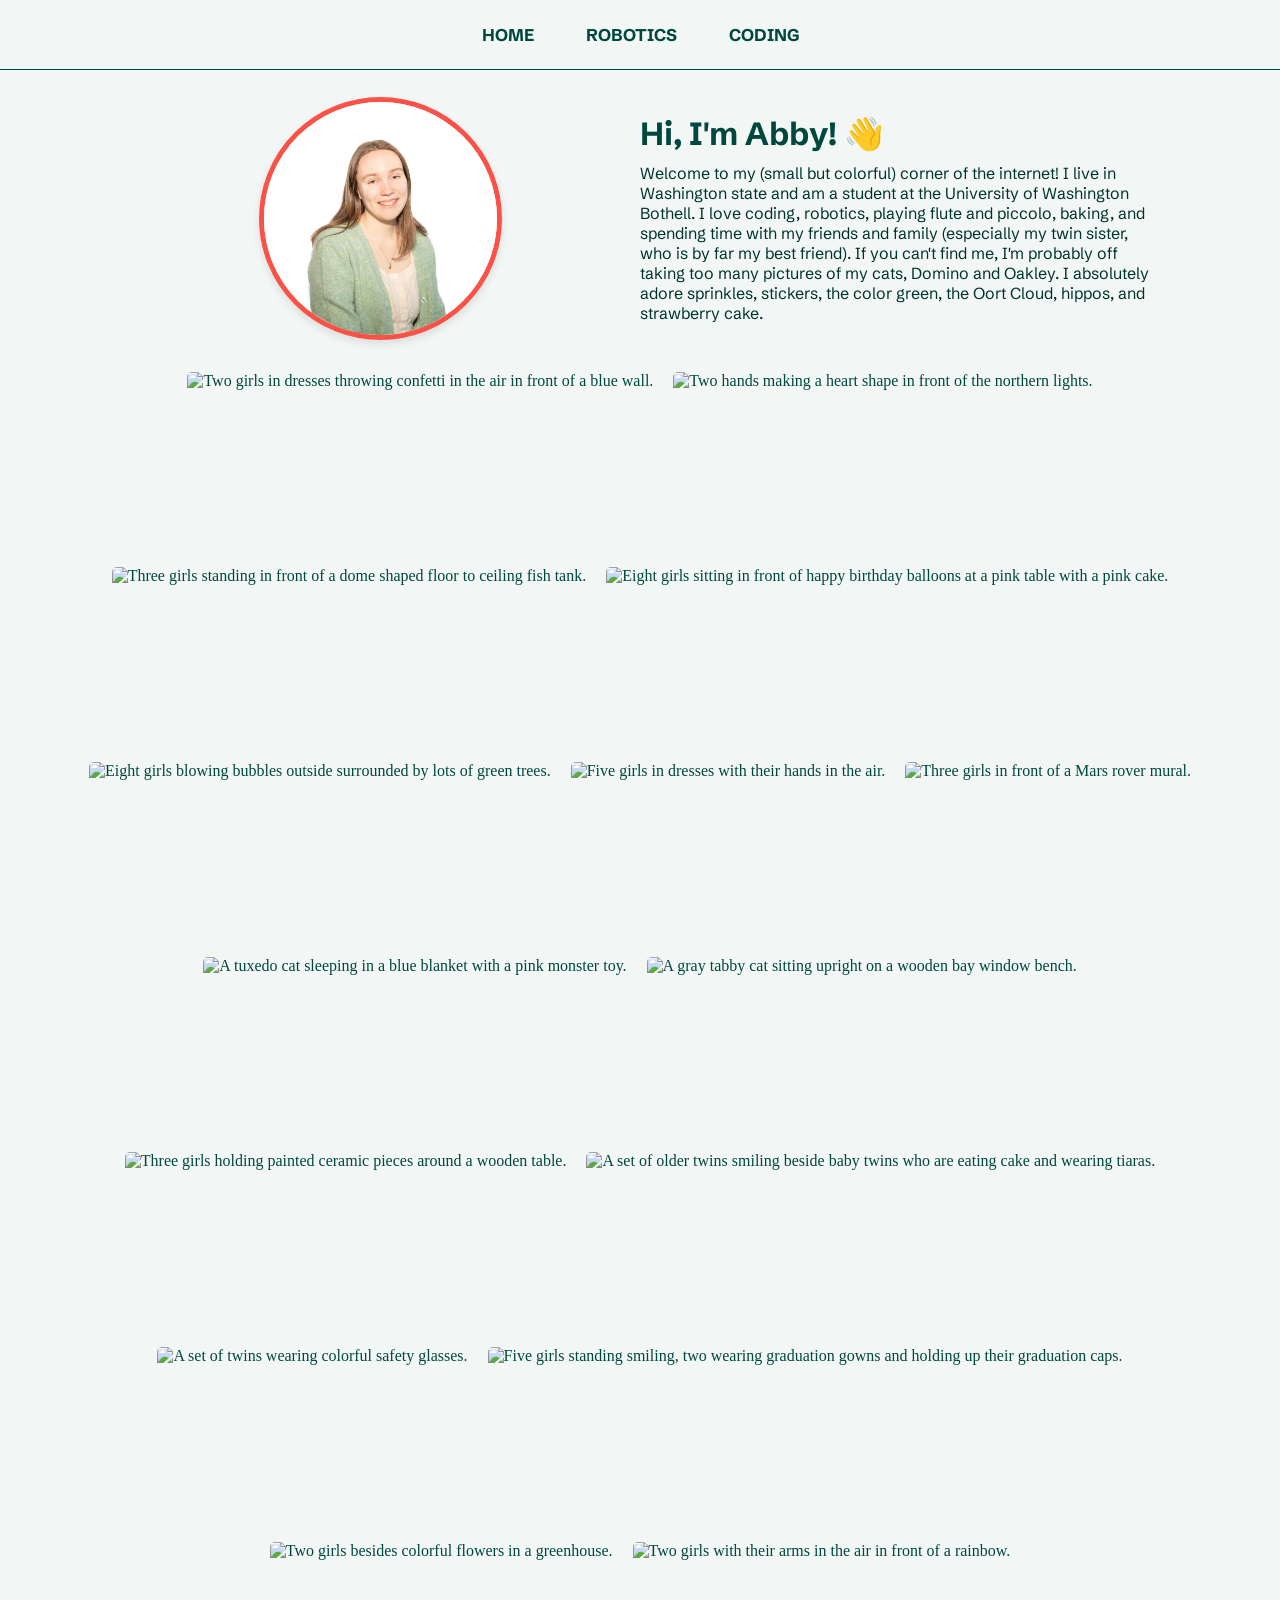
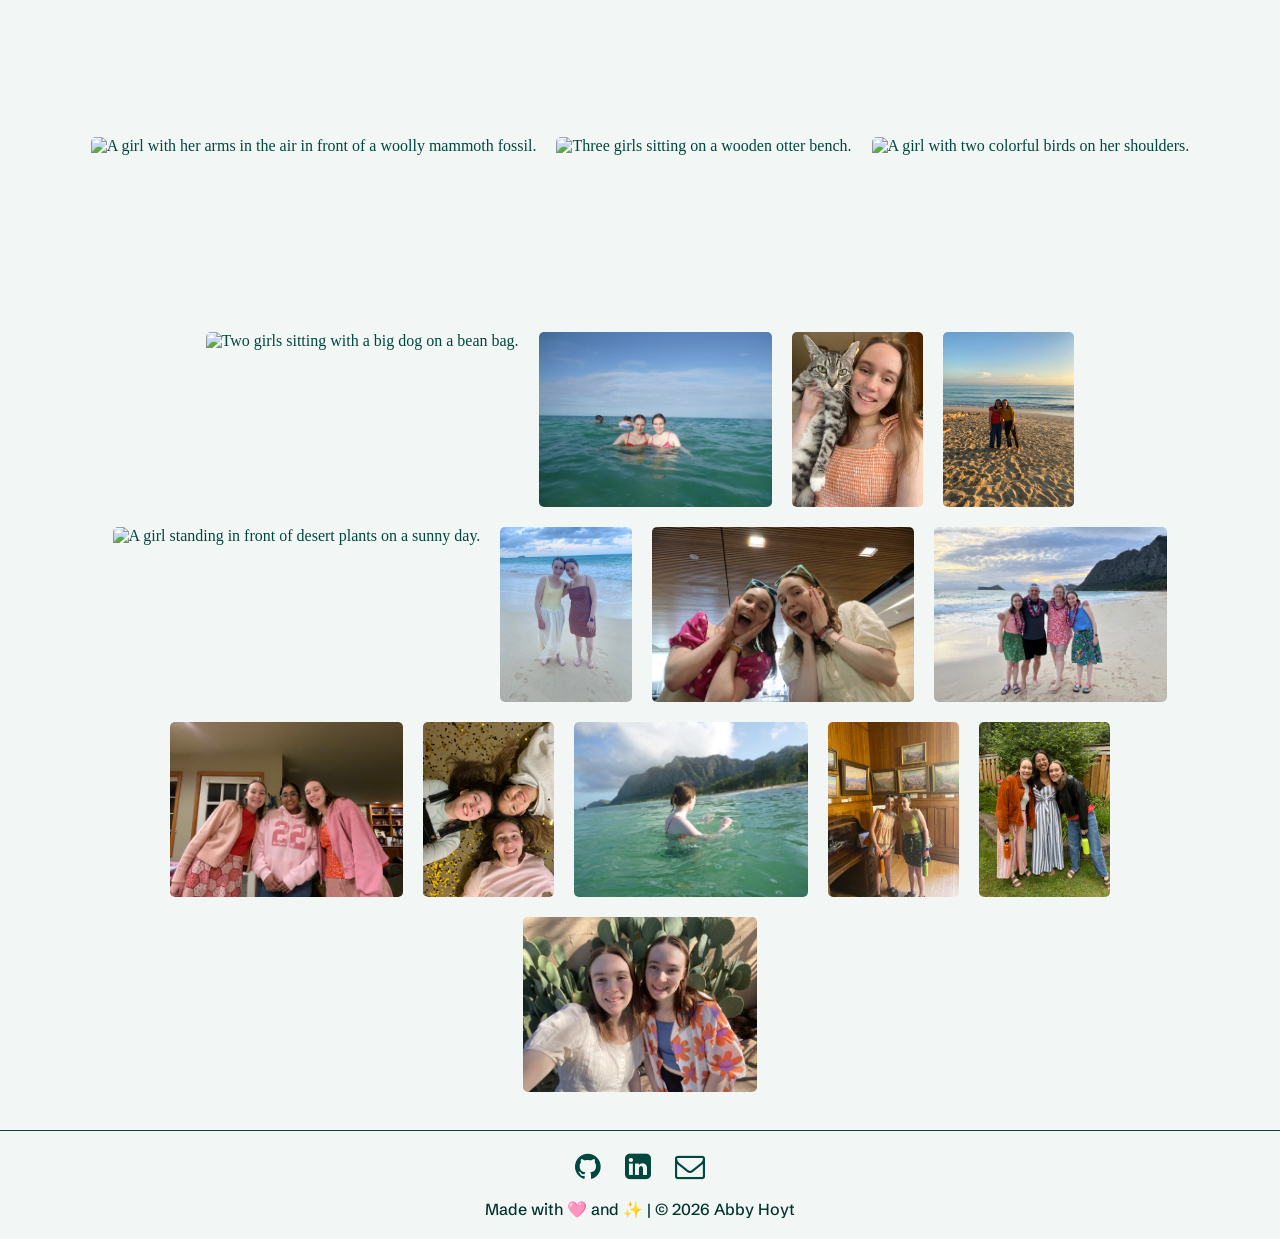
==== index.html @ 3e4da7f3 "Added alt text for some new images." ====
<!DOCTYPE html>
<html>
  <head>
    <!--Tab Name-->
    <title>Home | Abby's Personal Website</title>
    <meta charset="utf-8" />
	  <meta http-equiv="X-UA-Compatible" content="IE=edge" />
	  <meta name="viewport" content="width=device-width, initial-scale=1" />

    <!--Fav Icon-->
    <link rel="icon" href="assets/favicon.ico" type="image/png"/>

    <!--Link the CSS File-->
    <link rel="stylesheet" href="/style.css" />

    <!--Link the JavaScript File-->
    <script src="/script.js" defer></script>

    <!--Link Nav Bar Menu Icon-->
    <link rel="stylesheet" href="https://cdnjs.cloudflare.com/ajax/libs/font-awesome/4.7.0/css/font-awesome.min.css">

    <!--Link Fonts-->
    <link rel="preconnect" href="https://fonts.googleapis.com">
    <link rel="preconnect" href="https://fonts.gstatic.com" crossorigin>
    <link href="https://fonts.googleapis.com/css2?family=Schibsted+Grotesk:ital,wght@0,400..900;1,400..900&display=swap" rel="stylesheet">

  </head>
  
  <body>
    <!--Nav Bar-->
    <div class="navBar" id="globalNavBar">
      <a id="home" class="hoverUnderlineAnimation active" href="index.html">Home</a>
      <a class="hoverUnderlineAnimation" href="robotics.html">Robotics</a>
      <a class="hoverUnderlineAnimation" href="coding.html">Coding</a>
      <a href="javascript:void(0);" class="icon" onclick="adjustNavBar()">
        <i class="fa fa-bars"></i>
      </a>
    </div>

    <br>

    <div class="content">
      <div class="sideBySide">
        <!--Left Side (Abby Image)-->
        <div class="sideBySideElement">
          <img id="homeImage" alt="" src="assets/abbyHoyt.jpeg" draggable="false">
        </div>

        <br>

        <!--Right Side (Header and Intro)-->
        <div class="sideBySideElement">
          <h1>Hi, I'm Abby! 👋</h1>
          <div class="underline"></div>
          <p>Welcome to my (small but colorful) corner of the internet! I live in Washington state and am a student at the University of Washington Bothell. I love coding, robotics, playing flute and piccolo, baking, and spending time with my friends and family (especially my twin sister, who is by far my best friend). If you can't find me, I'm probably off taking too many pictures of my cats, Domino and Oakley. I absolutely adore sprinkles, stickers, the color green, the Oort Cloud, hippos, and strawberry cake.</p>
        </div>
      </div>

      <br>
      <br>

      <!--Image Gallery-->
      <section class="galleryContainer">
        <img class="galleryImage" alt="Two girls in dresses throwing confetti in the air in front of a blue wall." src="assets/confetti.jpeg" draggable="false">
        <img class="galleryImage" alt="Two hands making a heart shape in front of the northern lights." src="assets/northernLights.jpeg" draggable="false">
        <img class="galleryImage" alt="Three girls standing in front of a dome shaped floor to ceiling fish tank." src="assets/aquarium.jpeg" draggable="false">
        <img class="galleryImage" alt="Eight girls sitting in front of happy birthday balloons at a pink table with a pink cake." src="assets/birthday.jpeg" draggable="false">
        <img class="galleryImage" alt="Eight girls blowing bubbles outside surrounded by lots of green trees." src="assets/bubbles.jpeg" draggable="false">
        <img class="galleryImage" alt="Five girls in dresses with their hands in the air." src="assets/caenLaida1.jpeg" draggable="false">
        <img class="galleryImage" alt="Three girls in front of a Mars rover mural." src="assets/museumOfFlight.jpeg" draggable="false">
        <img class="galleryImage" alt="A tuxedo cat sleeping in a blue blanket with a pink monster toy." src="assets/domino.jpeg" draggable="false">
        <img class="galleryImage" alt="A gray tabby cat sitting upright on a wooden bay window bench." src="assets/oakley.jpeg" draggable="false">
        <img class="galleryImage" alt="Three girls holding painted ceramic pieces around a wooden table." src="assets/paintTheTown.jpeg" draggable="false">
        <img class="galleryImage" alt="A set of older twins smiling beside baby twins who are eating cake and wearing tiaras." src="assets/twins.jpeg" draggable="false">
        <img class="galleryImage" alt="A set of twins wearing colorful safety glasses." src="assets/safetyGlasses.jpeg" draggable="false">
        <img class="galleryImage" alt="Five girls standing smiling, two wearing graduation gowns and holding up their graduation caps." src="assets/graduation.jpeg" draggable="false">  
        <img class="galleryImage" alt="Two girls besides colorful flowers in a greenhouse." src="assets/conservatory.jpeg" draggable="false">  
        <img class="galleryImage" alt="Two girls with their arms in the air in front of a rainbow." src="assets/rainbow.jpeg" draggable="false">
        <img class="galleryImage" alt="A girl with her arms in the air in front of a woolly mammoth fossil." src="assets/burkeMuseum.jpeg" draggable="false">  
        <img class="galleryImage" alt="Three girls sitting on a wooden otter bench." src="assets/aquariumOtterBench.jpeg" draggable="false"> 
        <img class="galleryImage" alt="A girl with two colorful birds on her shoulders." src="assets/parrot.jpeg" draggable="false"> 
        <img class="galleryImage" alt="Two girls sitting with a big dog on a bean bag." src="assets/christmasWithBailey.jpeg" draggable="false"> 
        <img class="galleryImage" alt="Two girls swimming in the ocean with a cloudy blue sky." src="assets/hawaiiSwimming.jpeg" draggable="false"> 
        <img class="galleryImage" alt="A girl dressed in orange holding a gray tabby cat." src="assets/abbyOakley.jpeg" draggable="false">
        <img class="galleryImage" alt="Two girls standing on a sandy beach at sunrise." src="assets/beachHawaii.jpeg" draggable="false"> 
        <img class="galleryImage" alt="A girl standing in front of desert plants on a sunny day." src="assets/arizonaOutside.jpeg" draggable="false">  
        <img class="galleryImage" alt="Two girls in dresses standing on a sandy beach with a pink, cloudy sky." src="assets/hawaiiBeach.jpeg" draggable="false"> 
        <img class="galleryImage" alt="Two girls wearing sunglasses putting their hands on their cheeks." src="assets/sunglasses.jpeg" draggable="false"> 
        <img class="galleryImage" alt="A family of four standing on a sandy beach at sunrise wearing leis." src="assets/familyHawaii.jpeg" draggable="false"> 
        <img class="galleryImage" alt="Three girls dressed in pink and red standing inside a home." src="assets/galentinesDay.jpeg" draggable="false"> 
        <img class="galleryImage" alt="Three girls laying on the floor surrounded by confetti." src="assets/newYears.jpeg" draggable="false"> 
        <img class="galleryImage" alt="A girl swimming in the ocean in front of a mountain." src="assets/hawaiiSwimmingMountain.jpeg" draggable="false"> 
        <img class="galleryImage" alt="Two girls standing in front of desert scenery paintings in a museum." src="assets/bisbeeMuseum.jpeg" draggable="false"> 
        <img class="galleryImage" alt="Three girls standing close together outside." src="assets/leenaParty.jpeg" draggable="false"> 
        <img class="galleryImage" alt="Two girls standing in front of a cactus on a sunny day." src="assets/cactusSelfie.jpeg" draggable="false"> 
      </section>
    </div>

    <br>

    <!--Footer-->
    <div class="footer">
      <p>
        <a href="https://github.com/abbyhoyt" target="_blank"><i class="fa fa-github"></i></a>
        <a href="https://www.linkedin.com/in/abbyhoyt192" target="_blank"><i class="fa fa-linkedin-square"></i></a>
        <a href="mailto:ahoyt06@uw.edu" target="_blank"><i class="fa fa-envelope-o"></i></a>
      </p>

      <br>
      
      <p>Made with 🩷 and ✨ | &copy; <script>document.write(new Date().getFullYear())</script> Abby Hoyt</p>
    </div>
    
  </body>
</html>
---- style.css ----
/*Style HTML*/
html {
    height: 100%;
    width: 100%;
    background-color: #f2f7f5;
    color: #00473e;
}
  
/*Style Everything*/
* {
    padding: 0;
    margin: 0;
}
  
/*Style Page Content*/
.content {
    margin-top: 80px;
    width: 90%;
    margin-right: auto;
    margin-left: auto;
}
  
/*Style Header Text*/
h1, h2, h3 {
    color: #00473e;
    font-family: "Schibsted Grotesk", sans-serif;
    margin-bottom: 10px;
}
  
/*Style Paragraph Text*/
p {
    color: #00332c;
    font-family: "Schibsted Grotesk", sans-serif;
}
  
/*Style Bullet Point Lists*/
ul {
    margin-left: 30px;
}
  
li {
    color: #00332c;
    font-family: "Schibsted Grotesk", sans-serif;
}
  
/*Style Paragaph Header Text*/
.paragraphHeader {
    font-weight: bold;
    font-style: normal;
    color: #00473E;
}
  
/*Style Links*/
a {
    color: #fa5246;
}

/*Style Links on Hover*/
a:hover {
    color: #F61606;
}
  
/*Style Nav Bar*/
.navBar {
    position: fixed;
    overflow: hidden;
    background-color: #f2f7f5;
    top: 0;
    width: 100%;
    display: flex;
    justify-content: center;
    align-items: center;
    padding: 10px 0px;
    border-bottom: 0.5px solid #00473e;
    z-index: 1;
}
  
/*Style Nav Bar Links*/
.navBar a {
    float: left;
    display: block;
    color: #00473e;
    background-color: #f2f7f5;
    text-align: center;
    font-weight: bold;
    text-transform: uppercase;
    margin: 0px 10px;
    padding: 14px 16px;
    text-decoration: none;
    font-size: 17px;
    font-family: "Schibsted Grotesk", sans-serif;
}
  
/*Style Nav Bar Icon*/
.navBar .icon {
    display: none; 
    background-color: #f2f7f5;
    color: #00473e;
}
  
/*Style Nav Bar to be Responsive*/
@media screen and (max-width: 600px) {
    .navBar a:not(:first-child) {
        display: none;
    }

    .navBar a.icon {
        float: right;
        display: block;
    }
}
  
@media screen and (max-width: 600px) {
    .navBar.responsive {
        position: sticky;
    }

    .navBar.responsive .icon {
        position: absolute;
        right: 0;
        top: 0;
    }

    .navBar.responsive a {
        float: none;
        display: block;
        text-align: left;
    }
}
  
/*Remove Margin Between Nav Bar and First Image*/
@media screen and (max-width: 600px) {
    .navBar {
        margin-bottom: -45px;
        display: block;
    }

    #home {
        background-color: #f2f7f5;
        color: #00473e;
    }
}
  
/*Style Nav Bar Hover Underline Animation*/
.hoverUnderlineAnimation {
    display: inline-block;
    position: relative;
}
  
.hoverUnderlineAnimation:after {
    content: '';
    position: absolute;
    width: 100%;
    transform: scaleX(0);
    height: 3px;
    bottom: 0;
    left: 0;
    background-color: #FA5246;
    transform-origin: bottom center;
    transition: transform 0.25s ease-out;
}
  
.hoverUnderlineAnimation:hover:after {
    transform: scaleX(1);
    transform-origin: bottom center;
}
  
/*Style Home Image*/
#homeImage {
    border-radius: 50%;
    width: 45%;
    height: auto;
    border: 5px solid #fa5246;
    margin-right: auto;
    margin-left: auto;
    display: block;
    box-shadow: 0 4px 8px rgba(0, 0, 0, 0.1);
}
  
/*Style Image Gallery Flex Box*/
/*Style Image Gallery Container*/
.galleryContainer {
    display: flex;
    justify-content: center;
    align-items: center;
    flex-direction: row; 
    flex-wrap: wrap;
}
  
/*Style Image Gallery Images*/
.galleryImage {
    margin: 10px;
    height: 175px;
    width: auto;
    border-radius: 5px;
}

@media screen and (max-width: 600px) {
    .galleryImage {
        margin: 10px;
        width: 100px;
        height: 100px;
        object-fit: cover;
        object-position: center center;
    }
}
  
/*Style Scroll Div*/
.scrollDiv {
    background-color: #DDEAE5;
    border: 3px solid #00473e;
    border-radius: 10px;
    max-height: 375px;
    max-width: 500px;
    overflow-y: auto;
    justify-content: center;
    align-items: center;
    box-shadow: 0 4px 8px rgba(0, 0, 0, 0.1);
}
  
/*Style Scroll Div Images*/
.scrollDiv img {
    width: auto;
    height: 175px;
    margin-right: auto;
    margin-left: auto;
    display: block;
}
  
/*Style Scroll Div Paragraph Text*/
.scrollDiv p {
    color: #00332c;
    text-align: center;
    font-family: "Schibsted Grotesk", sans-serif;
    margin-right: 5%;
    margin-left: 5%;
}
  
/*Style Side By Side Divs*/
.sideBySide {
    margin: 0%;
    width: 100%;
    height: auto;
    display: inline-flex;
    padding: 0px;
    justify-content: center;
    margin-top: -1px;
    align-items: center;
}
  
/*Style Side By Side Elements*/
.sideBySideElement {
    width: 45%;
    height: auto;
    align-items: center;
}

.sideBySideElementRight {
    margin-left: auto;
}

.sideBySideElementLeft {
    margin-right: auto;
}
  
/*Style Videos in Side By Side Elements*/
.sideBySideElement iframe {
    display: block;
    margin-right: auto;
    margin-left: auto;
    width: 75%;
    min-height: 225px;
}
  
/*Style Side By Side Divs to be Responsive*/
@media screen and (max-width: 1000px) {
    .sideBySide {
        display: flex;
        flex-wrap: wrap;
        flex-direction: column;
    }
  
    .sideBySideElement {
        width: 100%;
    }

    .sideBySideElementLeft, .sideBySideElementRight {
        margin-right: auto;
        margin-left: auto;
        display: block;
    }
}

/*Footer*/
.footer {
    width: 100%;
    margin: 0px;
    padding: 20px 0px;
    text-align: center;
    bottom: 0;
    border-top: 0.5px solid #00473e;
    margin-top: 10px;
}

/*Footer Copyright Text*/
.footer p {
    color: #00332c;
    font-family: "Schibsted Grotesk", sans-serif;
    font-weight: 500;
    padding-right: 20px;
    padding-left: 20px;
    text-align: center;
}

/*Footer Social Media Logos/Links*/
.footer i {
    font-size: 30px; 
    color: #00473E;
    margin: 0px 10px;
}

.footer i:hover {
    font-size: 30px; 
    color: #FA5246;
}

.divider {
    border-bottom: 0.5px solid #00473e;
    margin: 40px 0px;
}

/*Style Project Sections*/
.project {
    box-sizing: border-box;
    height: auto;
    display: inline-flex;
    justify-content: space-between;
    align-items: center;
    background-color: #DDEAE5;
    border: 3px solid #00473E;
    border-radius: 10px;
    padding: 20px;
    margin-bottom: 20px;
    width: 100%;
    box-shadow: 0 4px 8px rgba(0, 0, 0, 0.1);
}

/*Style Project Image Subsections*/
.projectImage {
    width: 15%;
    height: auto;
    align-items: center;
    margin-right: auto;
    margin-left: auto;
    float: right;
    margin-left: 0px 20px;
}

/*Style Project Images*/
.projectImage img {
    width: 100%;
    height: auto;
    margin-left: 10px;
    border-radius: 5px;
    float: right;
    box-sizing: border-box;
}

/*Style Project Info Subsections*/
.projectInfo {
    width: 85%;
    height: auto;
    align-items: center;
    margin-right: auto;
    margin-left: auto;
    float: left;
    padding-right: 5%;
    box-sizing: border-box;
}

.textOnly .projectInfo {
    width: 100%;
    padding-right: 0%;
}

.projectInfo p {
    font-family: "Schibsted Grotesk", sans-serif;
    color: #00332c;
}

.projectInfo .paragraphHeader {
    font-family: "Schibsted Grotesk", sans-serif;
    color: #00473E;
    font-size: 22px;
}

/*Style Projects to be Responsive*/
@media screen and (max-width: 1000px) {
    .projectImage {
        width: 25%;
    }

    .projectInfo {
        width: 75%;
    }
}

@media screen and (max-width: 800px) {
    .project {
        flex-wrap: wrap;
        flex-direction: column;
    }

    .projectImage, .projectInfo {
        width: 100%;
    }

    .project-info {
        padding-right: 0%;
    }

    .projectImage img {
        width: 50%;
        height: auto;
        margin: 20px;
        margin-bottom: 0px;
        margin-right: auto;
        margin-left: auto;
        display: block;
        float: none;
    }
}

.languagesAndTools {
    display: flex;
    flex-wrap: wrap;
    margin-left: -5px;
    margin-top: 10px;
}

.languagesAndTools p {
    font-family: "Schibsted Grotesk", sans-serif;
    background-color: #00473E;
    color: #f2f7f5;
    margin: 5px;
    padding: 5px 10px;
    border-radius: 5px;
    width: auto;
    font-size: 11px;
}
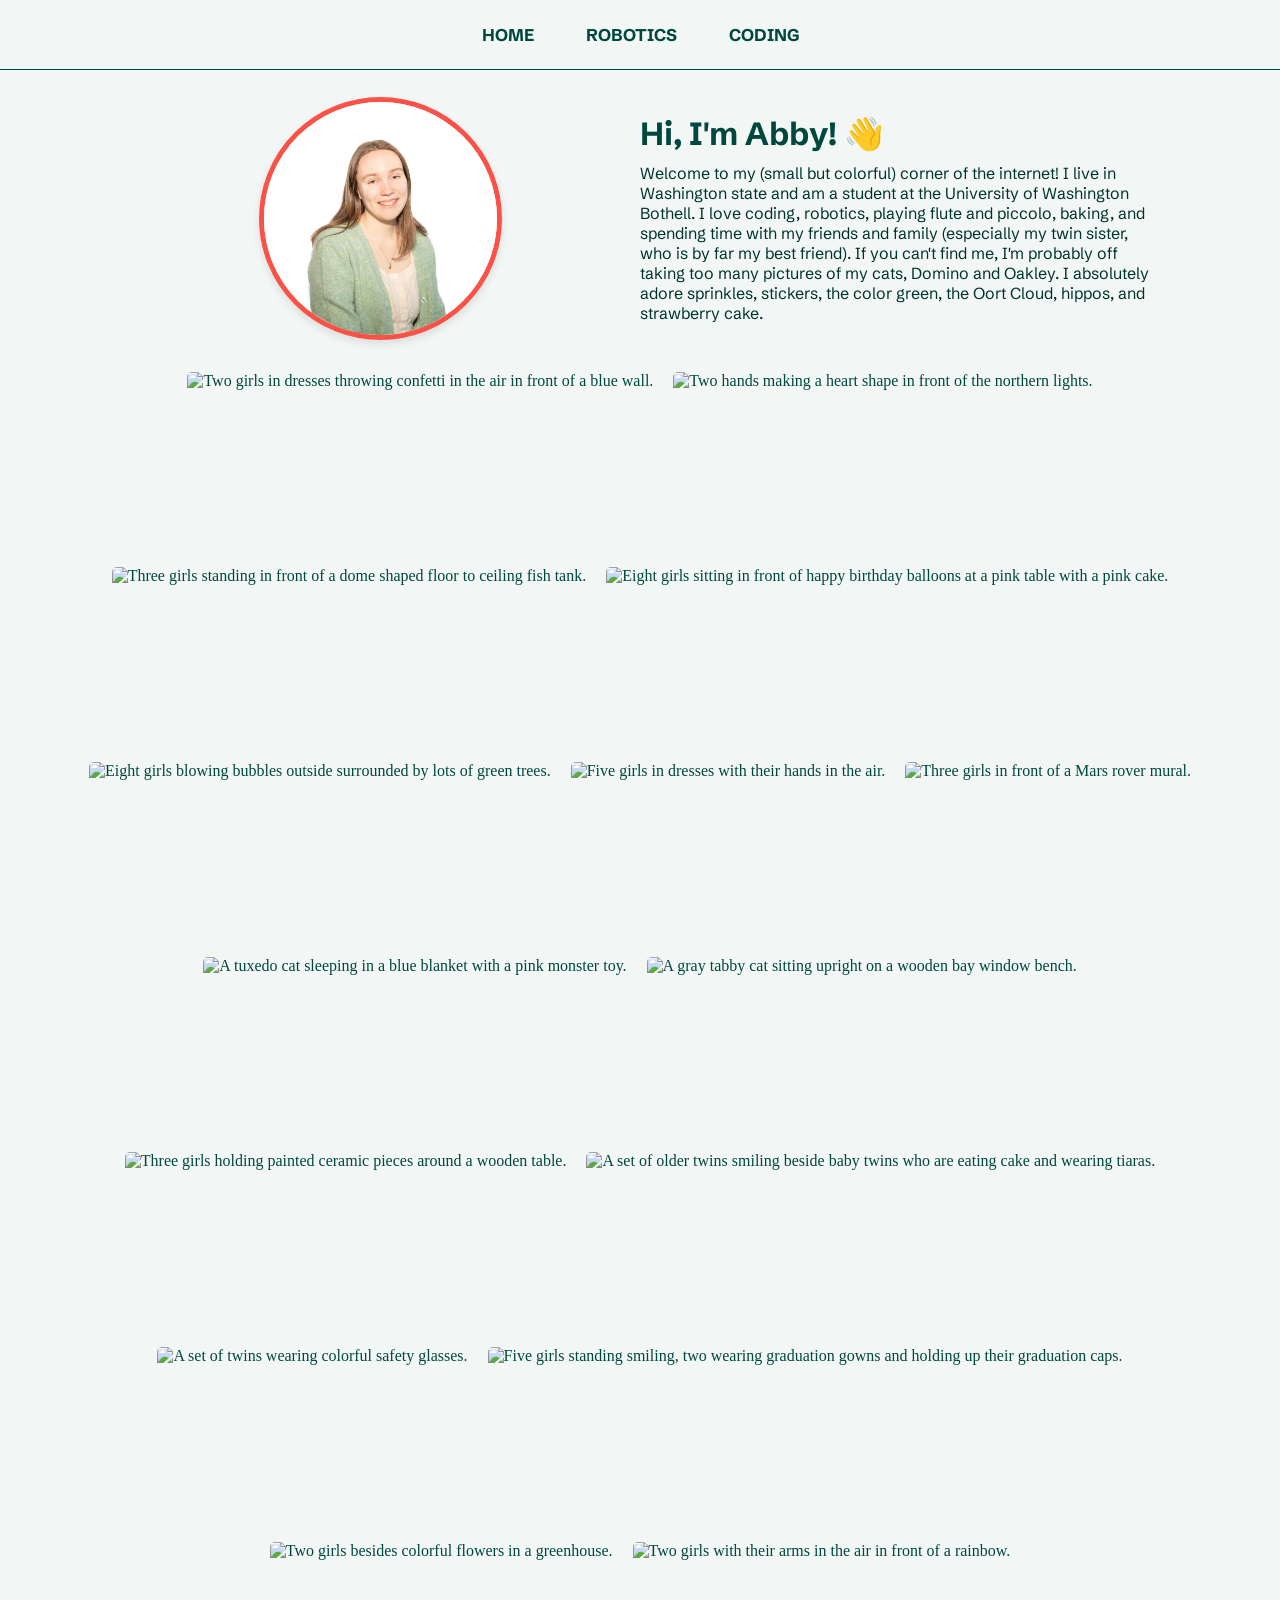
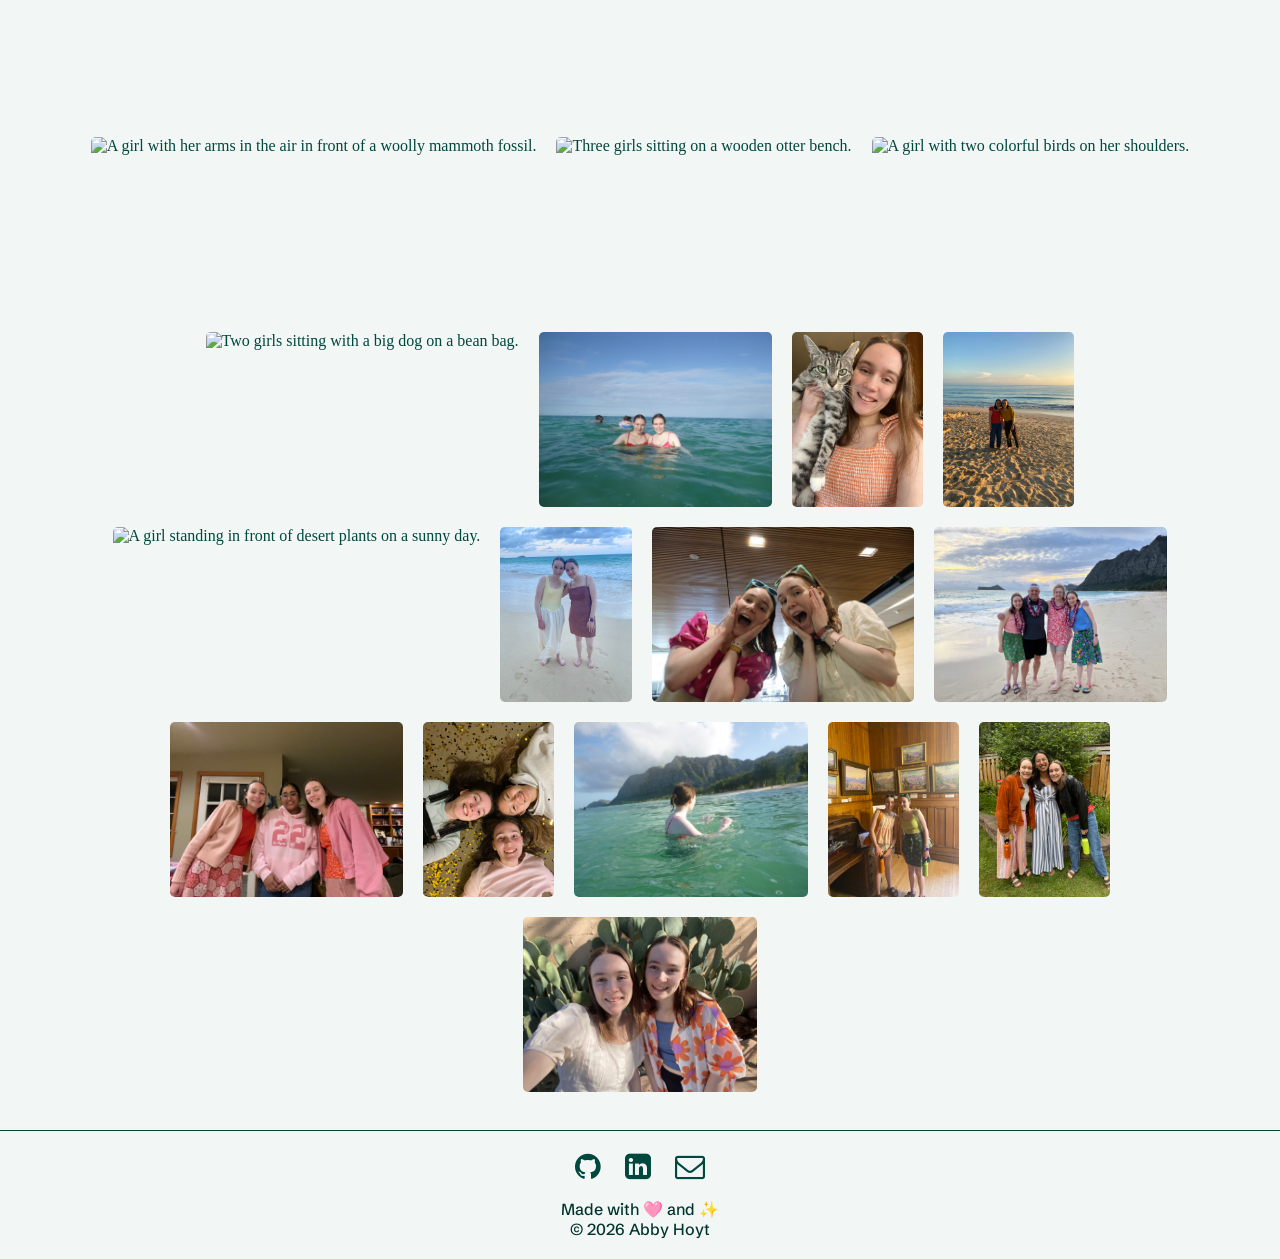
==== commit 24179af4: "Removed old pictures, changed footer, added alt text." ====
--- a/index.html
+++ b/index.html
@@ -43,7 +43,7 @@
       <div class="sideBySide">
         <!--Left Side (Abby Image)-->
         <div class="sideBySideElement">
-          <img id="homeImage" alt="" src="assets/abbyHoyt.jpeg" draggable="false">
+          <img id="homeImage" alt="A headshot of a girl in a green sweater and white shirt." src="assets/abbyHoyt.jpeg" draggable="false">
         </div>
 
         <br>
@@ -108,7 +108,8 @@
 
       <br>
       
-      <p>Made with 🩷 and ✨ | &copy; <script>document.write(new Date().getFullYear())</script> Abby Hoyt</p>
+      <p>Made with 🩷 and ✨</p>
+      <p>&copy; <script>document.write(new Date().getFullYear())</script> Abby Hoyt</p>
     </div>
     
   </body>
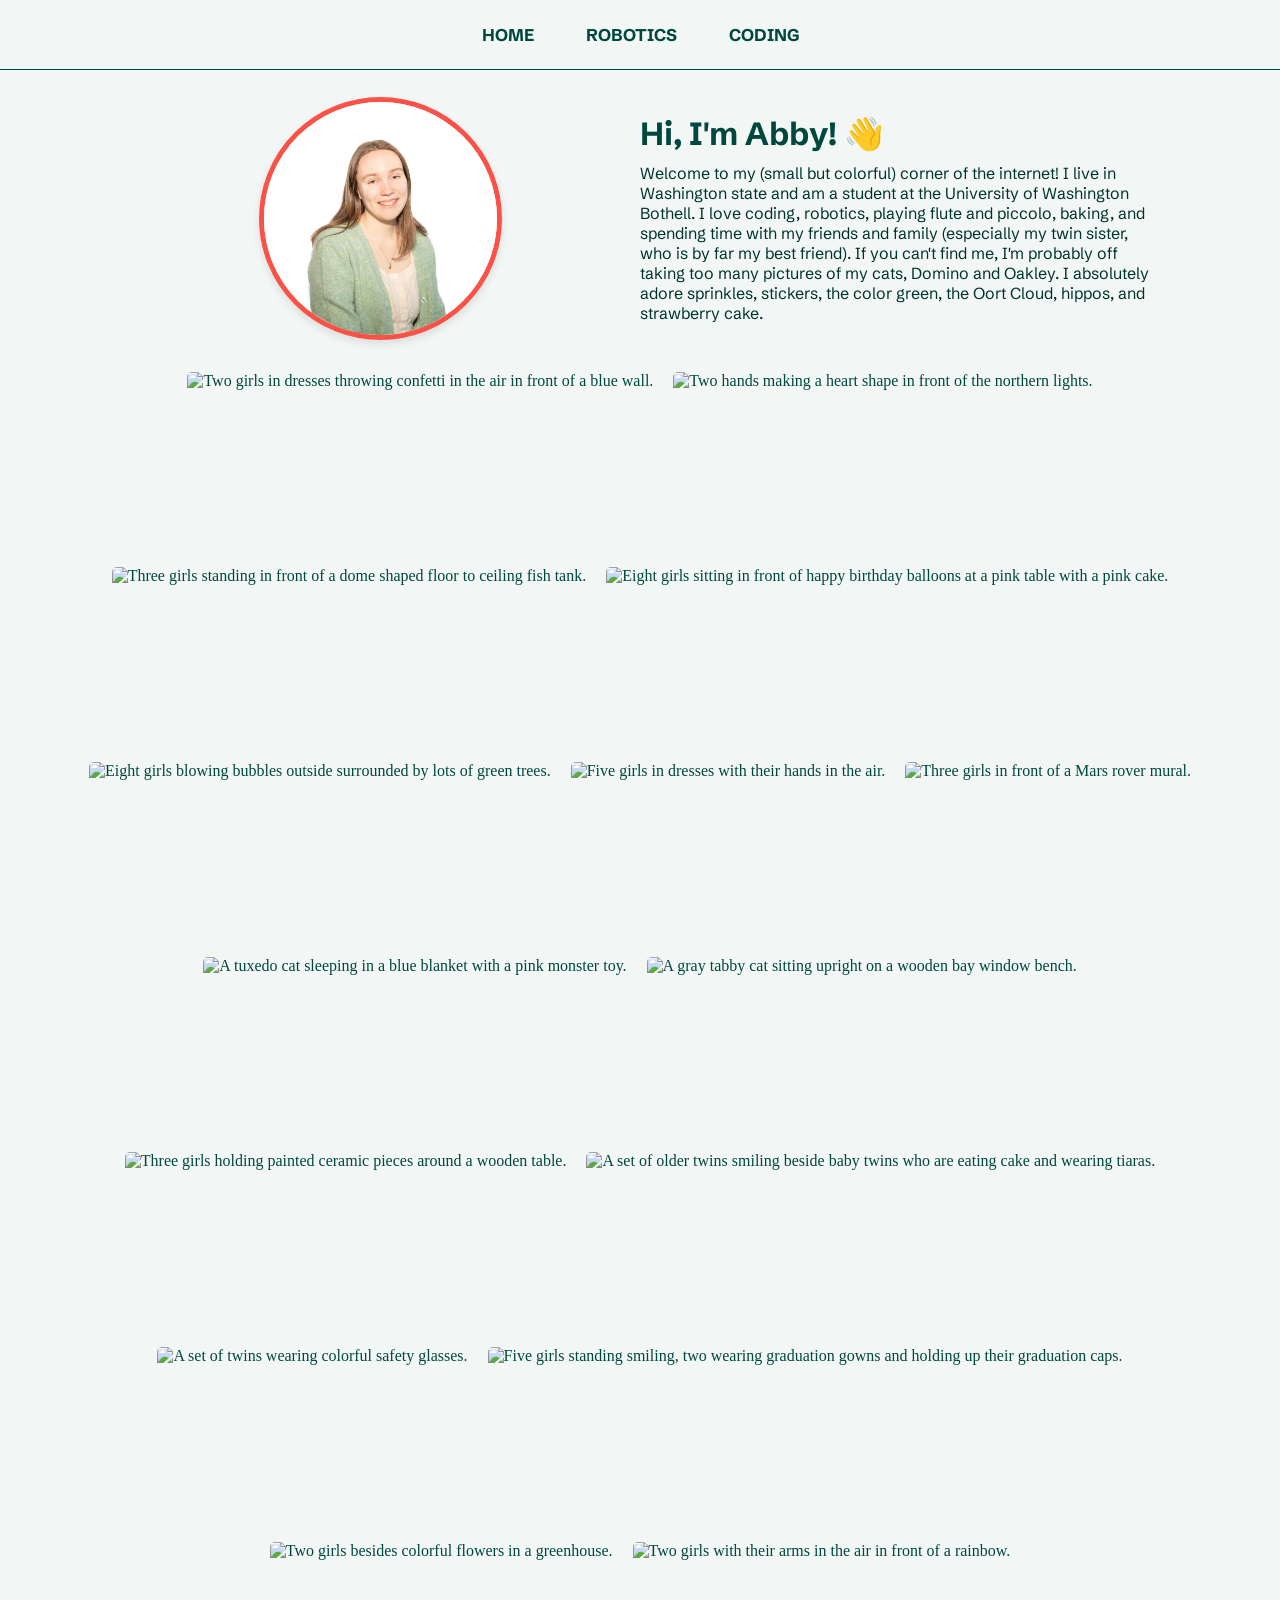
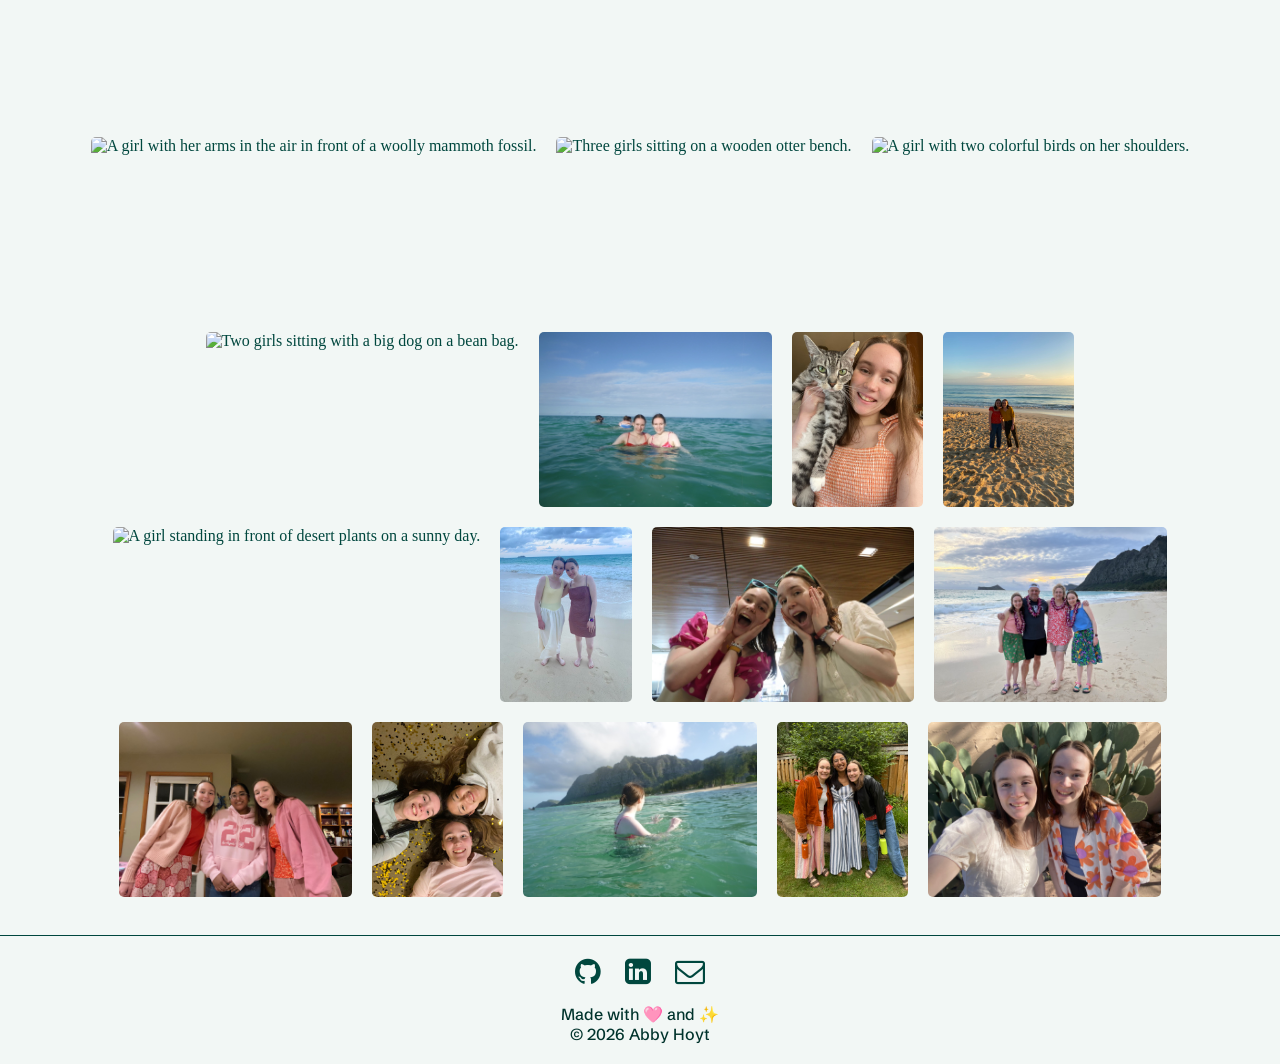
==== commit 6f5ad5bc: "Removed an image." ====
--- a/index.html
+++ b/index.html
@@ -90,7 +90,6 @@
         <img class="galleryImage" alt="Three girls dressed in pink and red standing inside a home." src="assets/galentinesDay.jpeg" draggable="false"> 
         <img class="galleryImage" alt="Three girls laying on the floor surrounded by confetti." src="assets/newYears.jpeg" draggable="false"> 
         <img class="galleryImage" alt="A girl swimming in the ocean in front of a mountain." src="assets/hawaiiSwimmingMountain.jpeg" draggable="false"> 
-        <img class="galleryImage" alt="Two girls standing in front of desert scenery paintings in a museum." src="assets/bisbeeMuseum.jpeg" draggable="false"> 
         <img class="galleryImage" alt="Three girls standing close together outside." src="assets/leenaParty.jpeg" draggable="false"> 
         <img class="galleryImage" alt="Two girls standing in front of a cactus on a sunny day." src="assets/cactusSelfie.jpeg" draggable="false"> 
       </section>
--- a/style.css
+++ b/style.css
@@ -18,6 +18,7 @@
     width: 90%;
     margin-right: auto;
     margin-left: auto;
+    max-width: 1300px;
 }
   
 /*Style Header Text*/
@@ -198,8 +199,8 @@
 @media screen and (max-width: 600px) {
     .galleryImage {
         margin: 10px;
-        width: 100px;
-        height: 100px;
+        width: 90px;
+        height: 90px;
         object-fit: cover;
         object-position: center center;
     }
@@ -420,8 +421,8 @@
     }
 
     .projectImage img {
-        width: 50%;
-        height: auto;
+        height: 125px;
+        width: auto;
         margin: 20px;
         margin-bottom: 0px;
         margin-right: auto;
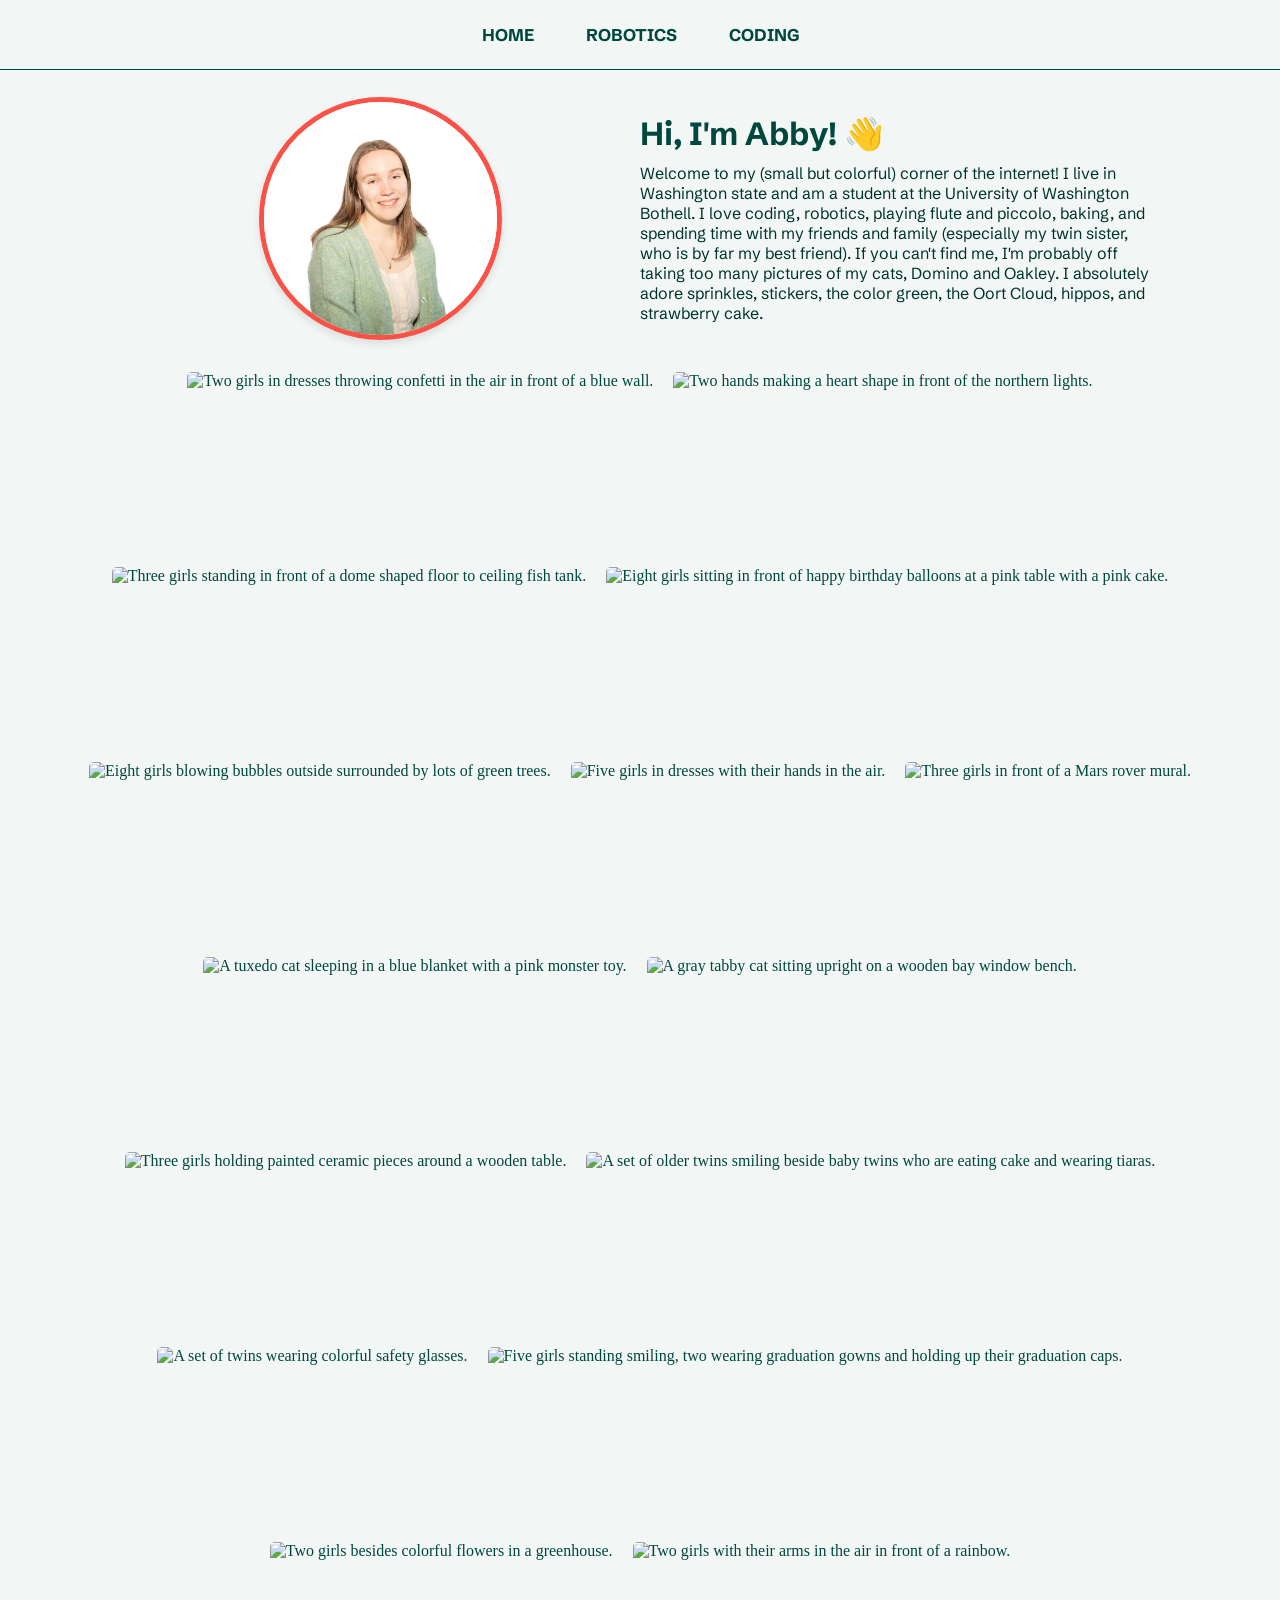
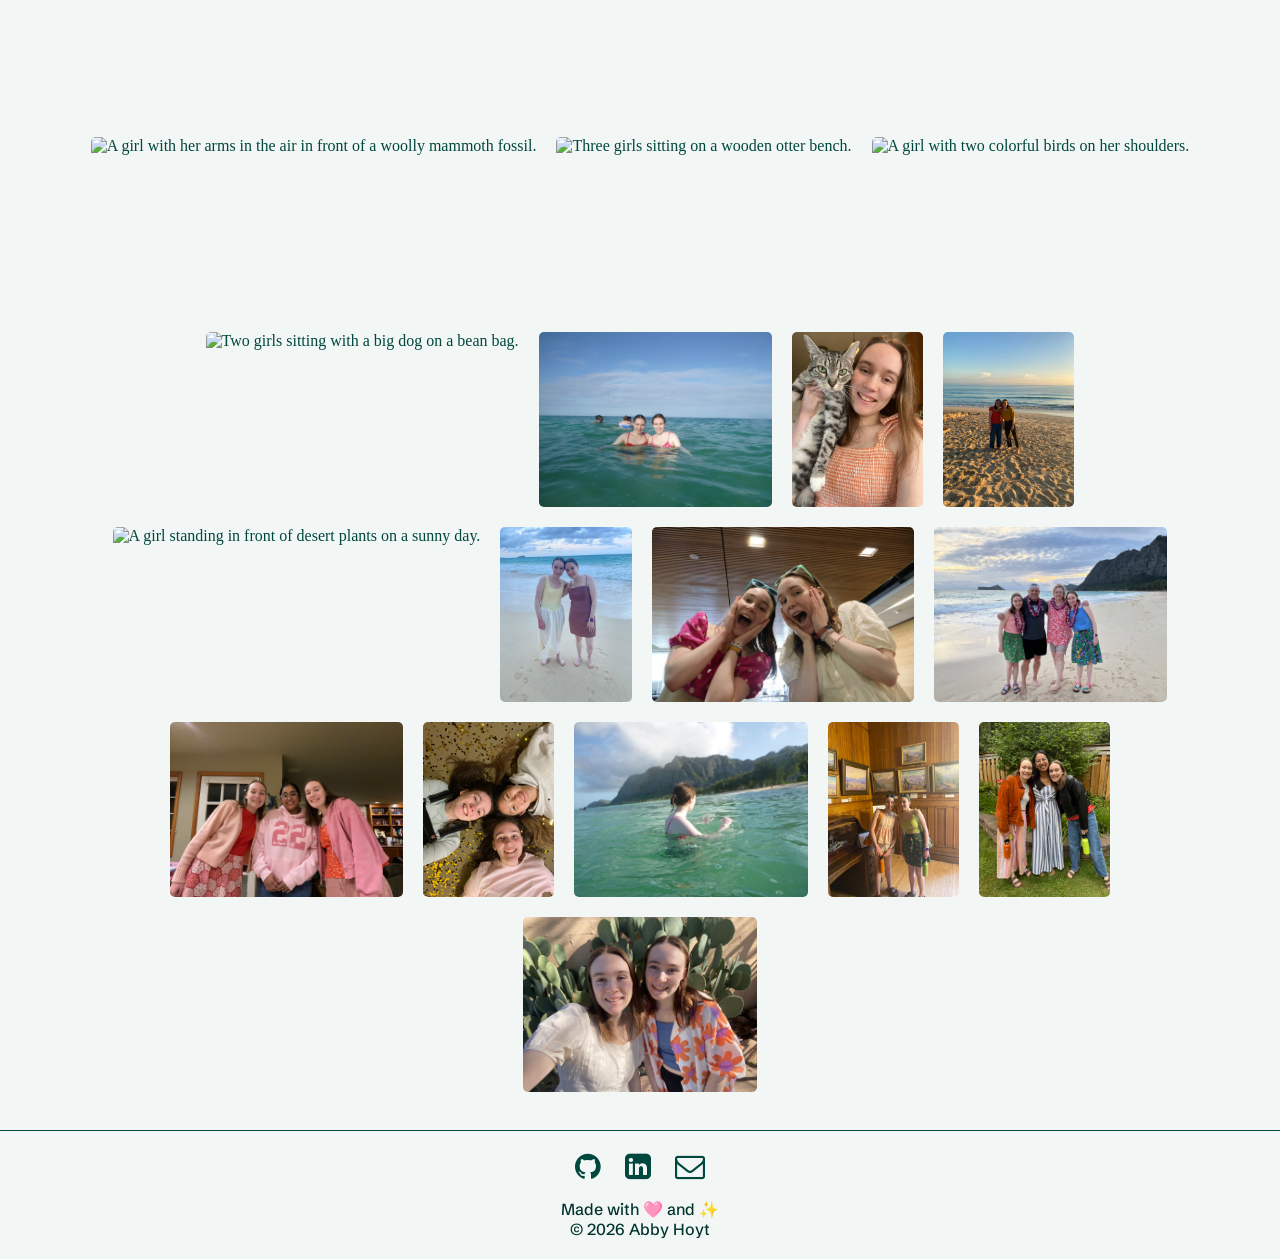
==== commit 765ce7ea: "Added new projects and updated photos." ====
--- a/index.html
+++ b/index.html
@@ -89,7 +89,8 @@
         <img class="galleryImage" alt="A family of four standing on a sandy beach at sunrise wearing leis." src="assets/familyHawaii.jpeg" draggable="false"> 
         <img class="galleryImage" alt="Three girls dressed in pink and red standing inside a home." src="assets/galentinesDay.jpeg" draggable="false"> 
         <img class="galleryImage" alt="Three girls laying on the floor surrounded by confetti." src="assets/newYears.jpeg" draggable="false"> 
-        <img class="galleryImage" alt="A girl swimming in the ocean in front of a mountain." src="assets/hawaiiSwimmingMountain.jpeg" draggable="false"> 
+        <img class="galleryImage" alt="A girl swimming in the ocean in front of a mountain." src="assets/hawaiiSwimmingMountain.jpeg" draggable="false">
+        <img class="galleryImage" alt="Two girls standing in front of desert scenery paintings in a museum." src="assets/bisbeeMuseum.jpeg" draggable="false">  
         <img class="galleryImage" alt="Three girls standing close together outside." src="assets/leenaParty.jpeg" draggable="false"> 
         <img class="galleryImage" alt="Two girls standing in front of a cactus on a sunny day." src="assets/cactusSelfie.jpeg" draggable="false"> 
       </section>
--- a/style.css
+++ b/style.css
@@ -432,6 +432,7 @@
     }
 }
 
+/*Style Project Languages and Tools*/
 .languagesAndTools {
     display: flex;
     flex-wrap: wrap;
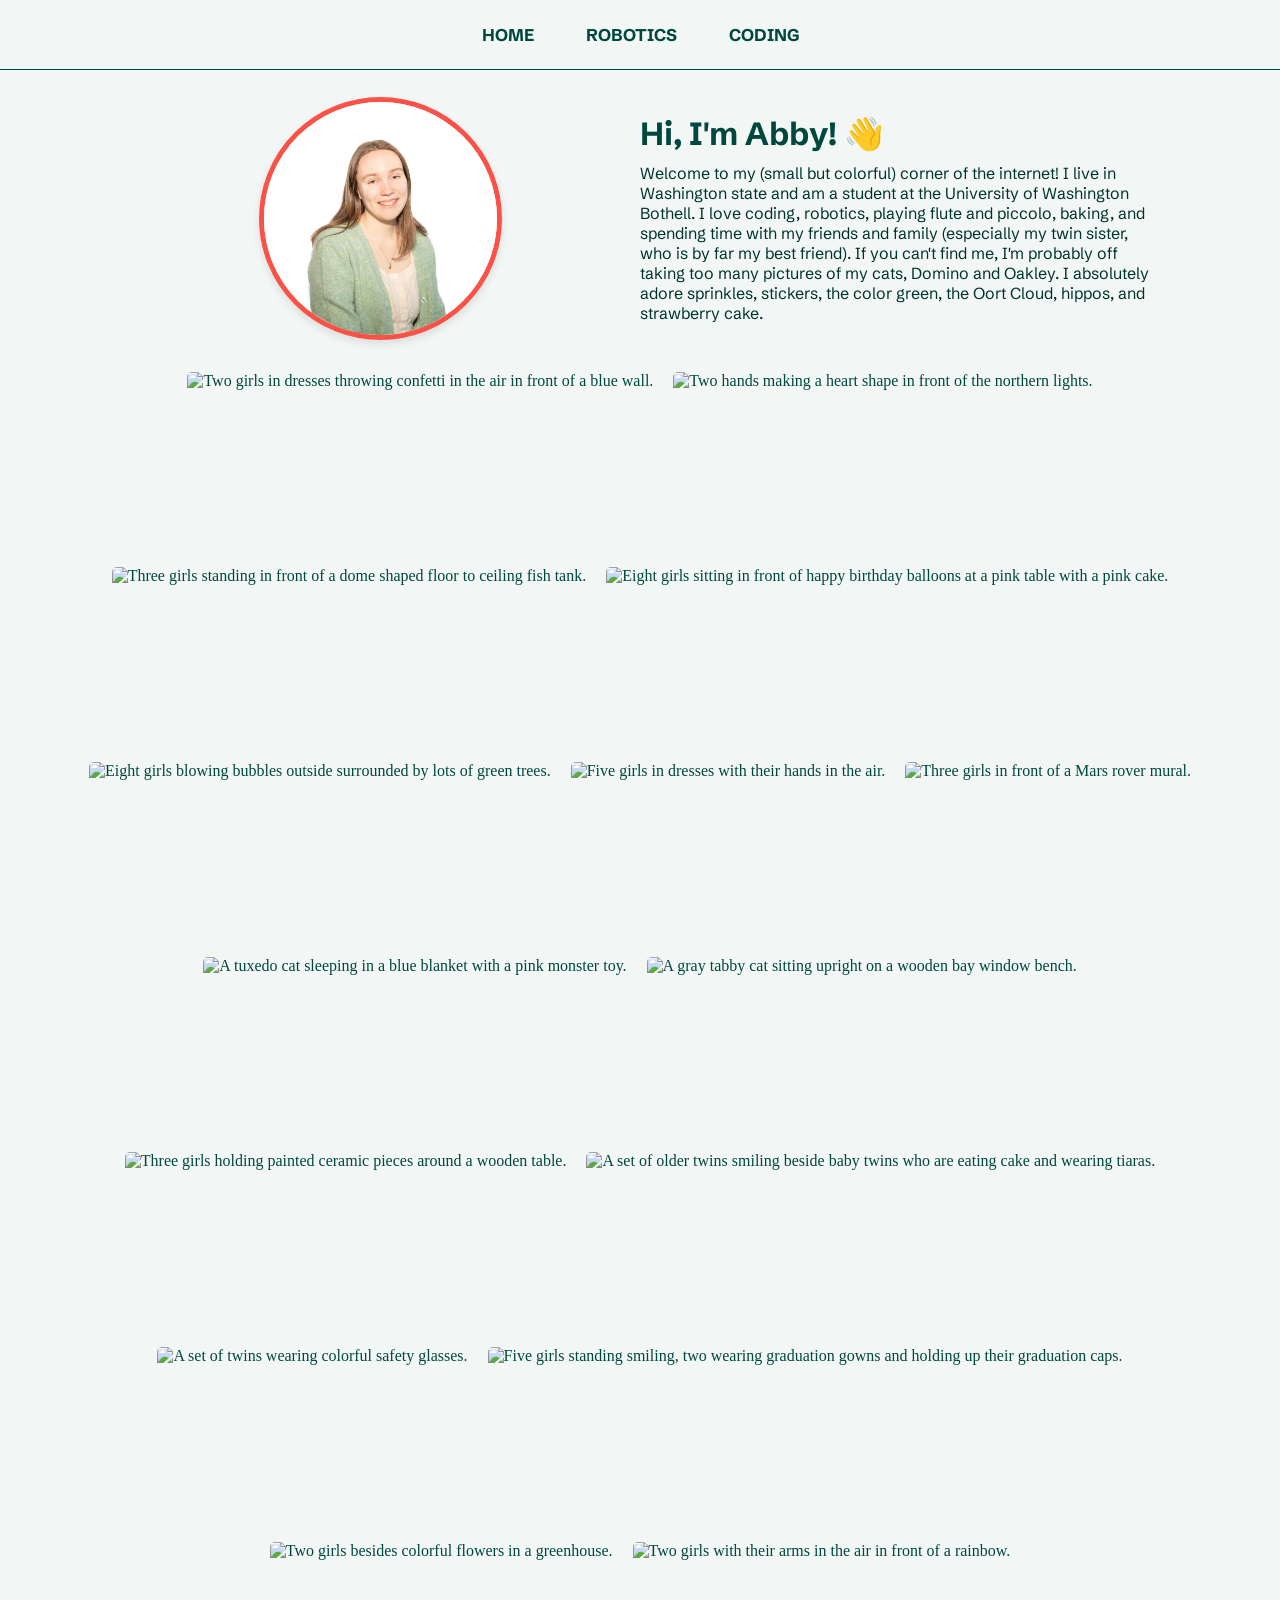
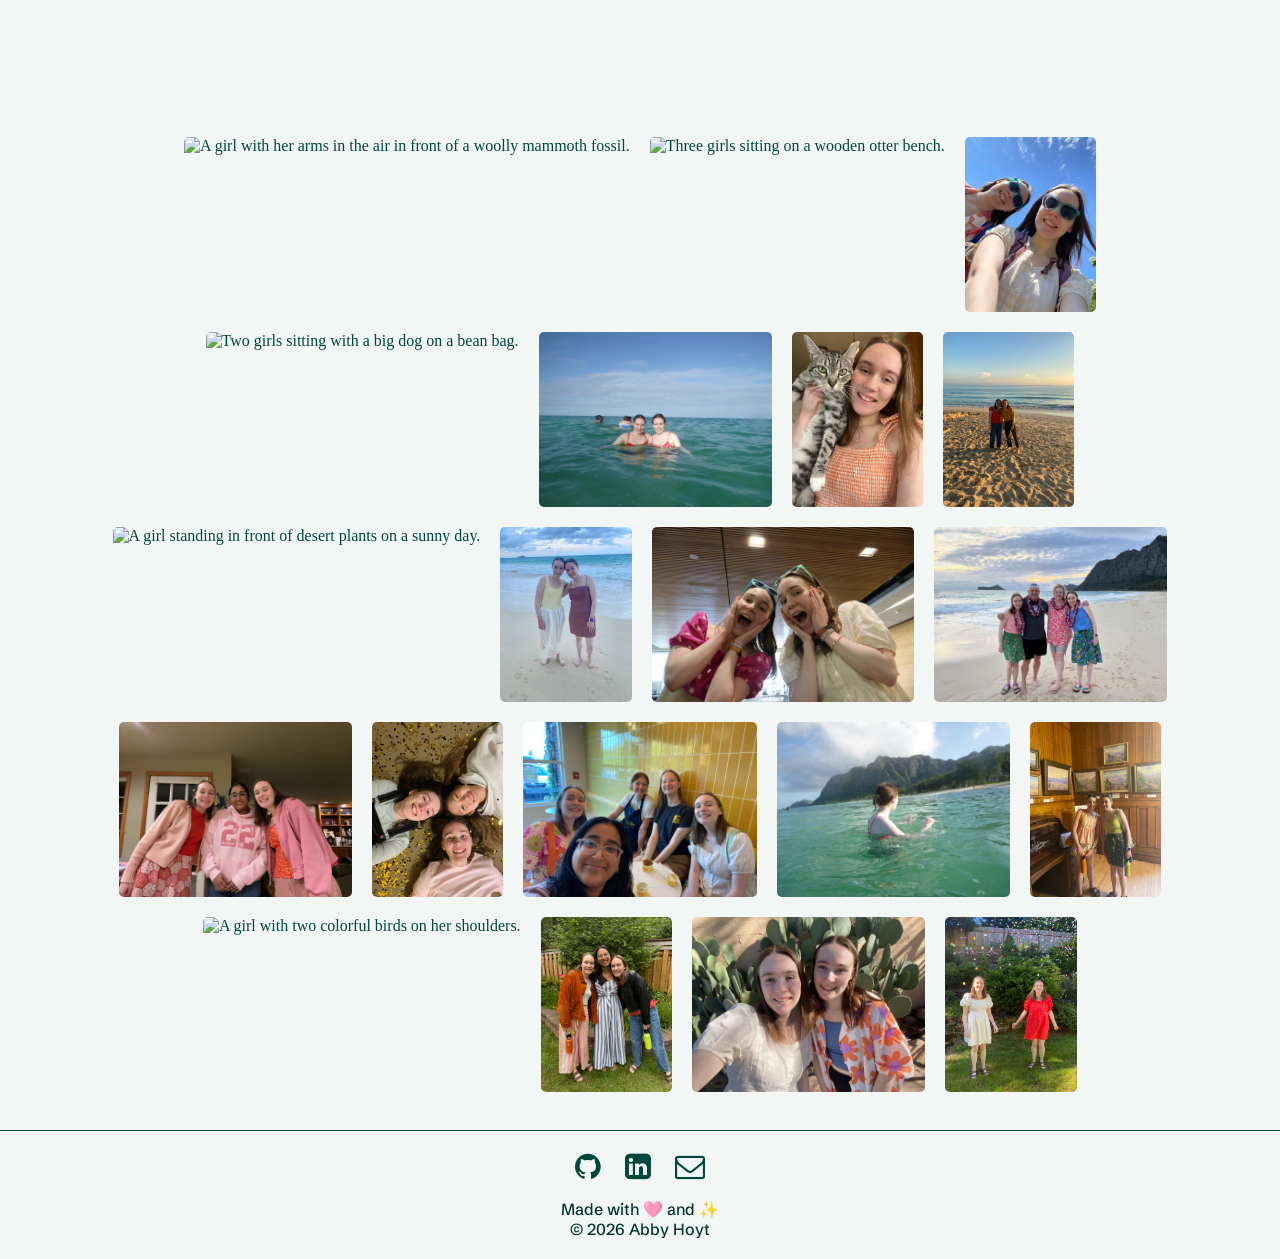
==== commit 8a9af527: "Added new pictures." ====
--- a/index.html
+++ b/index.html
@@ -78,7 +78,7 @@
         <img class="galleryImage" alt="Two girls with their arms in the air in front of a rainbow." src="assets/rainbow.jpeg" draggable="false">
         <img class="galleryImage" alt="A girl with her arms in the air in front of a woolly mammoth fossil." src="assets/burkeMuseum.jpeg" draggable="false">  
         <img class="galleryImage" alt="Three girls sitting on a wooden otter bench." src="assets/aquariumOtterBench.jpeg" draggable="false"> 
-        <img class="galleryImage" alt="A girl with two colorful birds on her shoulders." src="assets/parrot.jpeg" draggable="false"> 
+        <img class="galleryImage" alt="Two girls wearing sunglasses in front of a bright blue sky with fluffy white clouds." src="assets/abbyCharlotteSunglasses.jpeg" draggable="false"> 
         <img class="galleryImage" alt="Two girls sitting with a big dog on a bean bag." src="assets/christmasWithBailey.jpeg" draggable="false"> 
         <img class="galleryImage" alt="Two girls swimming in the ocean with a cloudy blue sky." src="assets/hawaiiSwimming.jpeg" draggable="false"> 
         <img class="galleryImage" alt="A girl dressed in orange holding a gray tabby cat." src="assets/abbyOakley.jpeg" draggable="false">
@@ -89,10 +89,13 @@
         <img class="galleryImage" alt="A family of four standing on a sandy beach at sunrise wearing leis." src="assets/familyHawaii.jpeg" draggable="false"> 
         <img class="galleryImage" alt="Three girls dressed in pink and red standing inside a home." src="assets/galentinesDay.jpeg" draggable="false"> 
         <img class="galleryImage" alt="Three girls laying on the floor surrounded by confetti." src="assets/newYears.jpeg" draggable="false"> 
+        <img class="galleryImage" alt="Five girls sitting at a table eating ice cream in front of a yellow tiled wall." src="assets/iceCreamWithFriends.jpeg" draggable="false">         
         <img class="galleryImage" alt="A girl swimming in the ocean in front of a mountain." src="assets/hawaiiSwimmingMountain.jpeg" draggable="false">
         <img class="galleryImage" alt="Two girls standing in front of desert scenery paintings in a museum." src="assets/bisbeeMuseum.jpeg" draggable="false">  
+        <img class="galleryImage" alt="A girl with two colorful birds on her shoulders." src="assets/parrot.jpeg" draggable="false"> 
         <img class="galleryImage" alt="Three girls standing close together outside." src="assets/leenaParty.jpeg" draggable="false"> 
-        <img class="galleryImage" alt="Two girls standing in front of a cactus on a sunny day." src="assets/cactusSelfie.jpeg" draggable="false"> 
+        <img class="galleryImage" alt="Two girls standing in front of a cactus on a sunny day." src="assets/cactusSelfie.jpeg" draggable="false">  
+        <img class="galleryImage" alt="Two girls wearing dresses throwing rainbow confetti in the air in front of a hill of plants." src="assets/birthdayConfetti.png" draggable="false">  
       </section>
     </div>
 
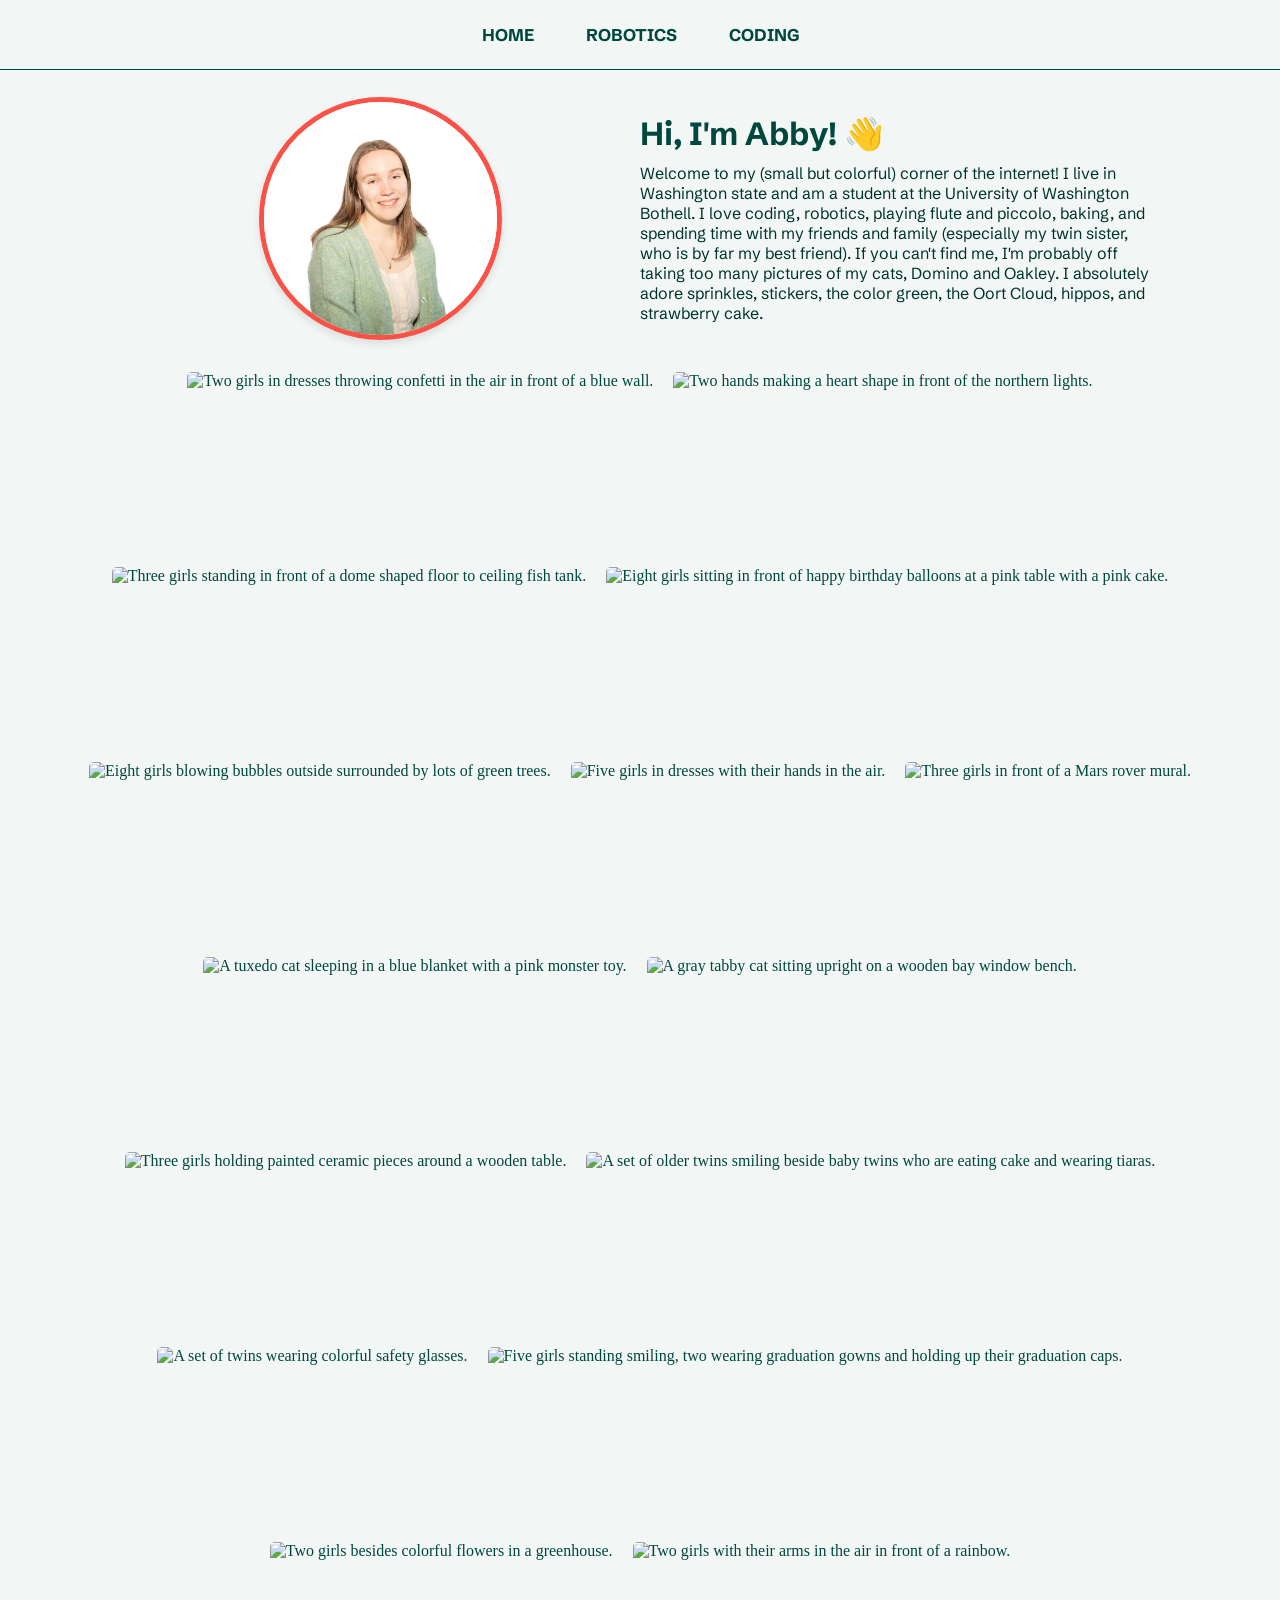
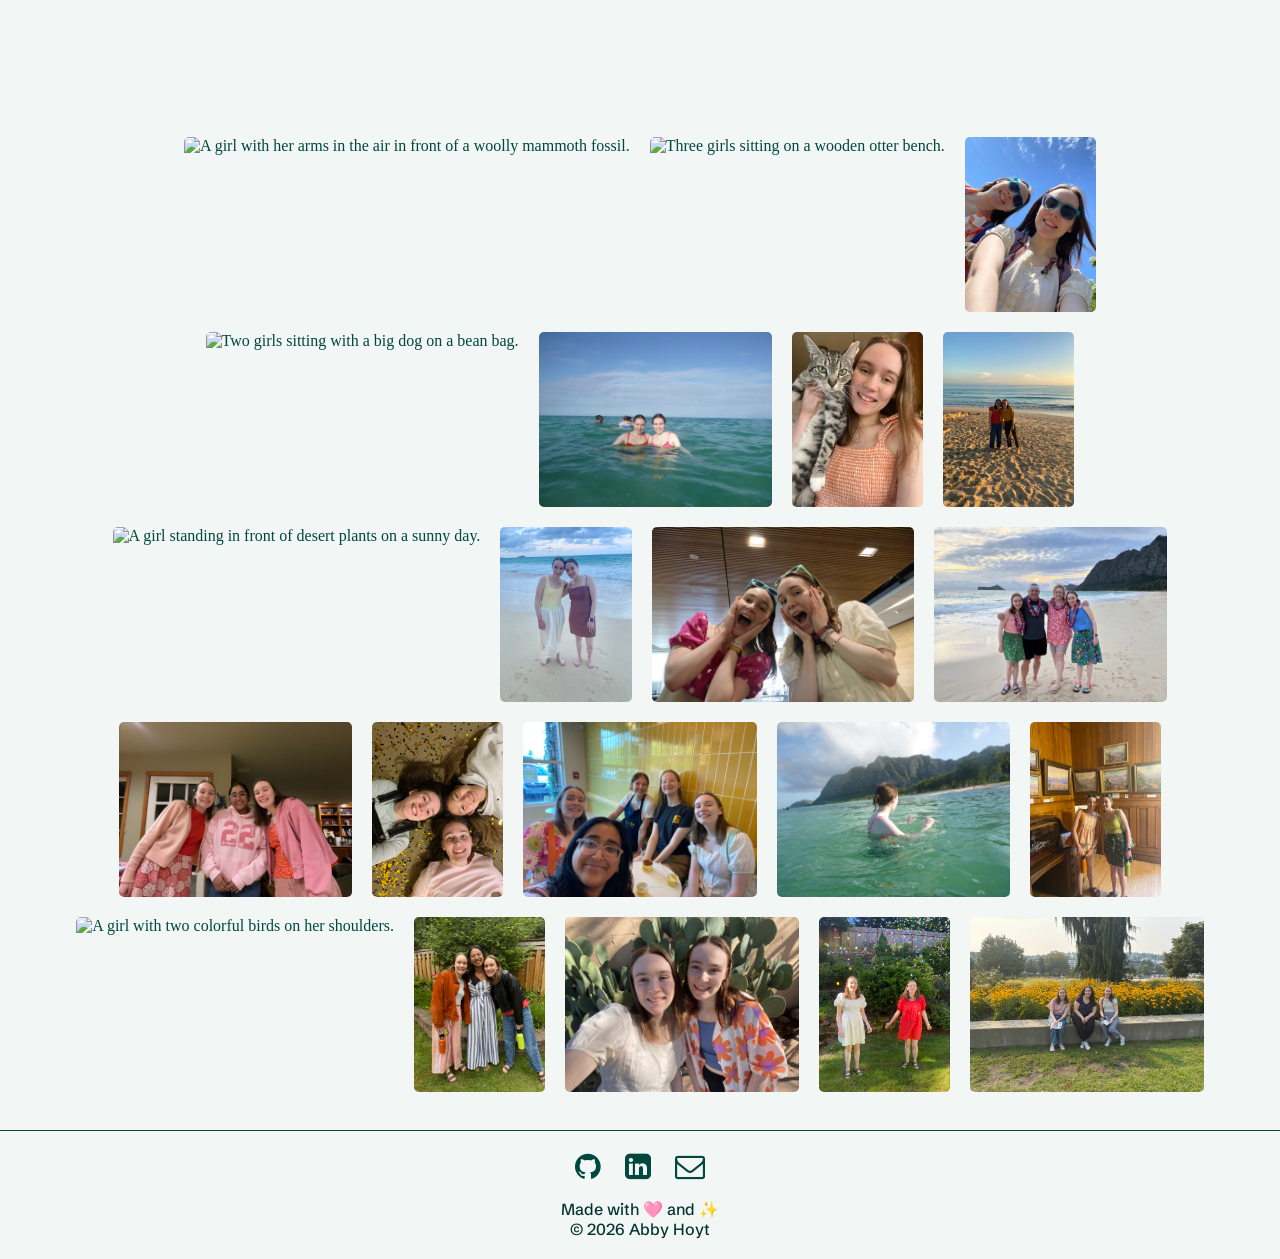
==== commit ebf0451e: "Added KWK Mobile App Challenge and a new picture." ====
--- a/index.html
+++ b/index.html
@@ -95,7 +95,8 @@
         <img class="galleryImage" alt="A girl with two colorful birds on her shoulders." src="assets/parrot.jpeg" draggable="false"> 
         <img class="galleryImage" alt="Three girls standing close together outside." src="assets/leenaParty.jpeg" draggable="false"> 
         <img class="galleryImage" alt="Two girls standing in front of a cactus on a sunny day." src="assets/cactusSelfie.jpeg" draggable="false">  
-        <img class="galleryImage" alt="Two girls wearing dresses throwing rainbow confetti in the air in front of a hill of plants." src="assets/birthdayConfetti.png" draggable="false">  
+        <img class="galleryImage" alt="Two girls wearing dresses throwing rainbow confetti in the air in front of a hill of plants." src="assets/birthdayConfetti.png" draggable="false">
+        <img class="galleryImage" alt="Three girls sitting in front of yellow flowers." src="assets/MOHAIFlowers.jpeg" draggable="false">    
       </section>
     </div>
 
--- a/style.css
+++ b/style.css
@@ -211,7 +211,7 @@
     background-color: #DDEAE5;
     border: 3px solid #00473e;
     border-radius: 10px;
-    max-height: 375px;
+    max-height: 425px;
     max-width: 500px;
     overflow-y: auto;
     justify-content: center;
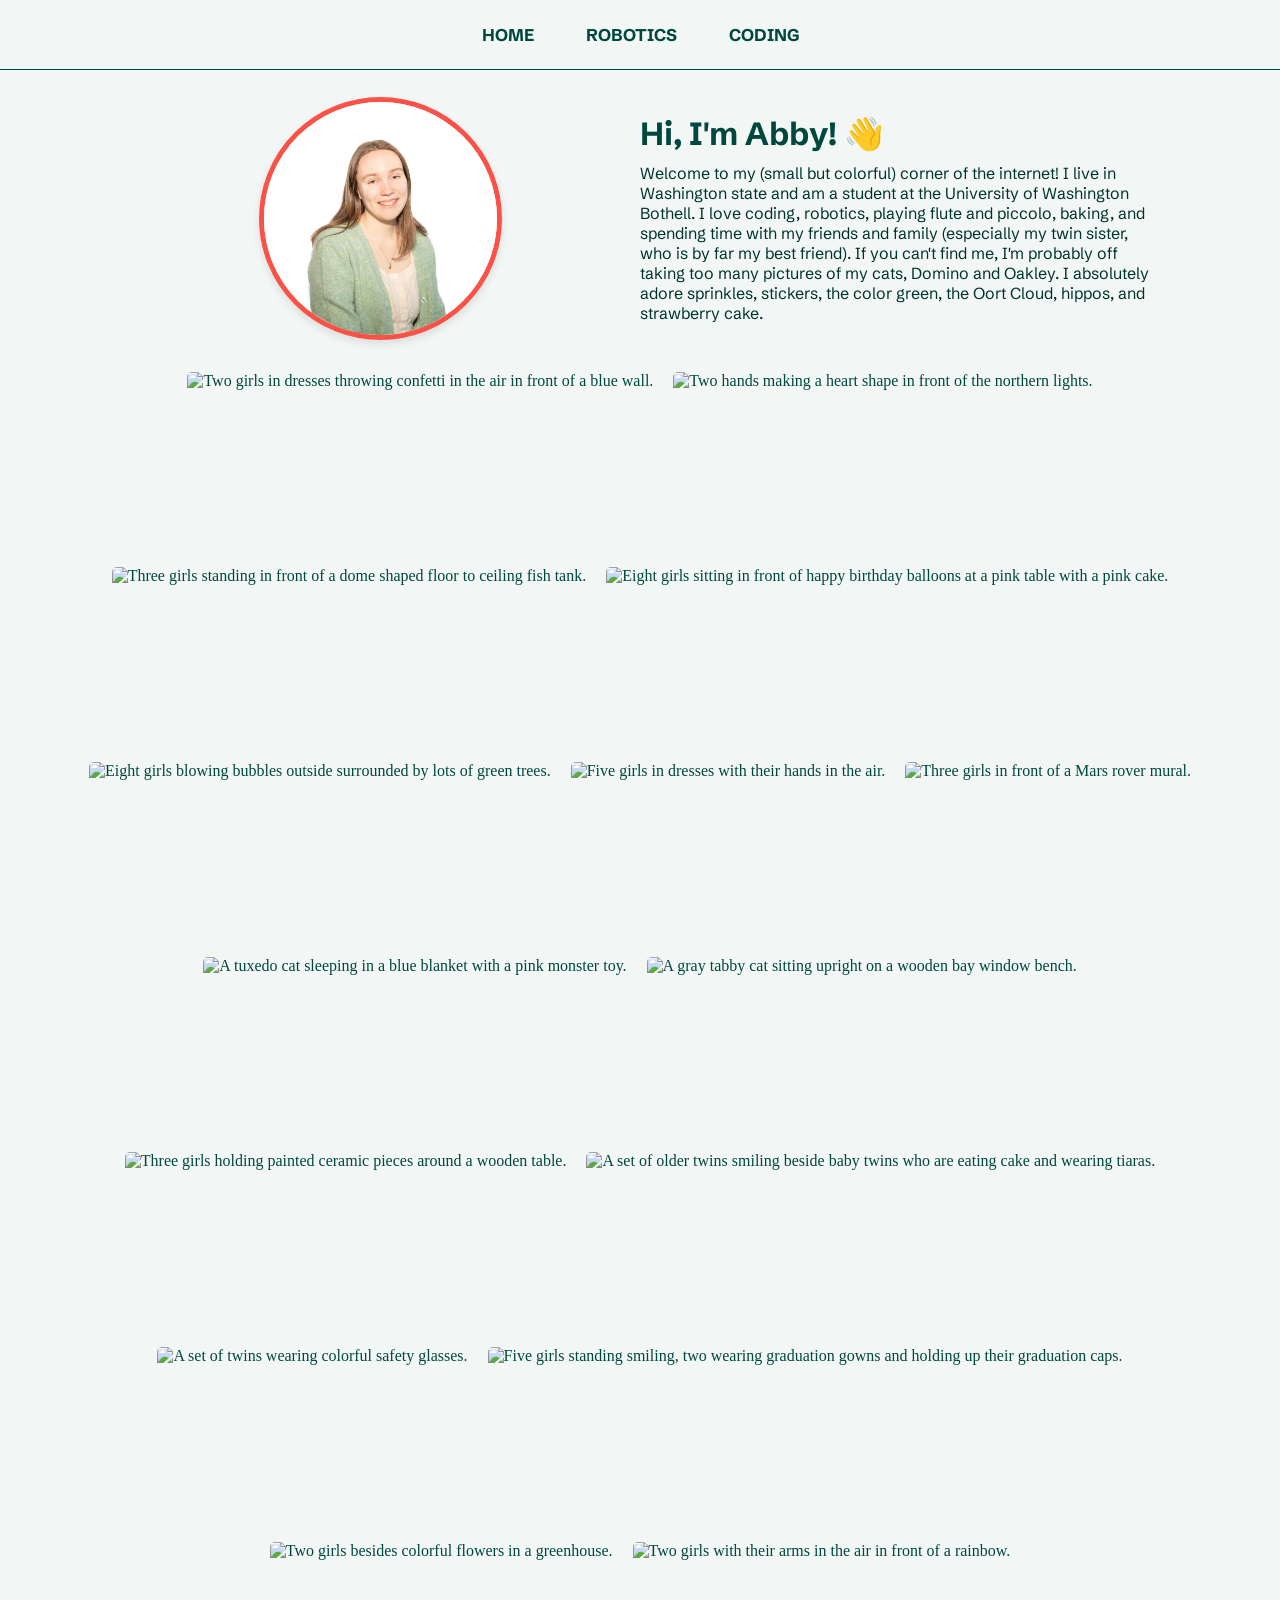
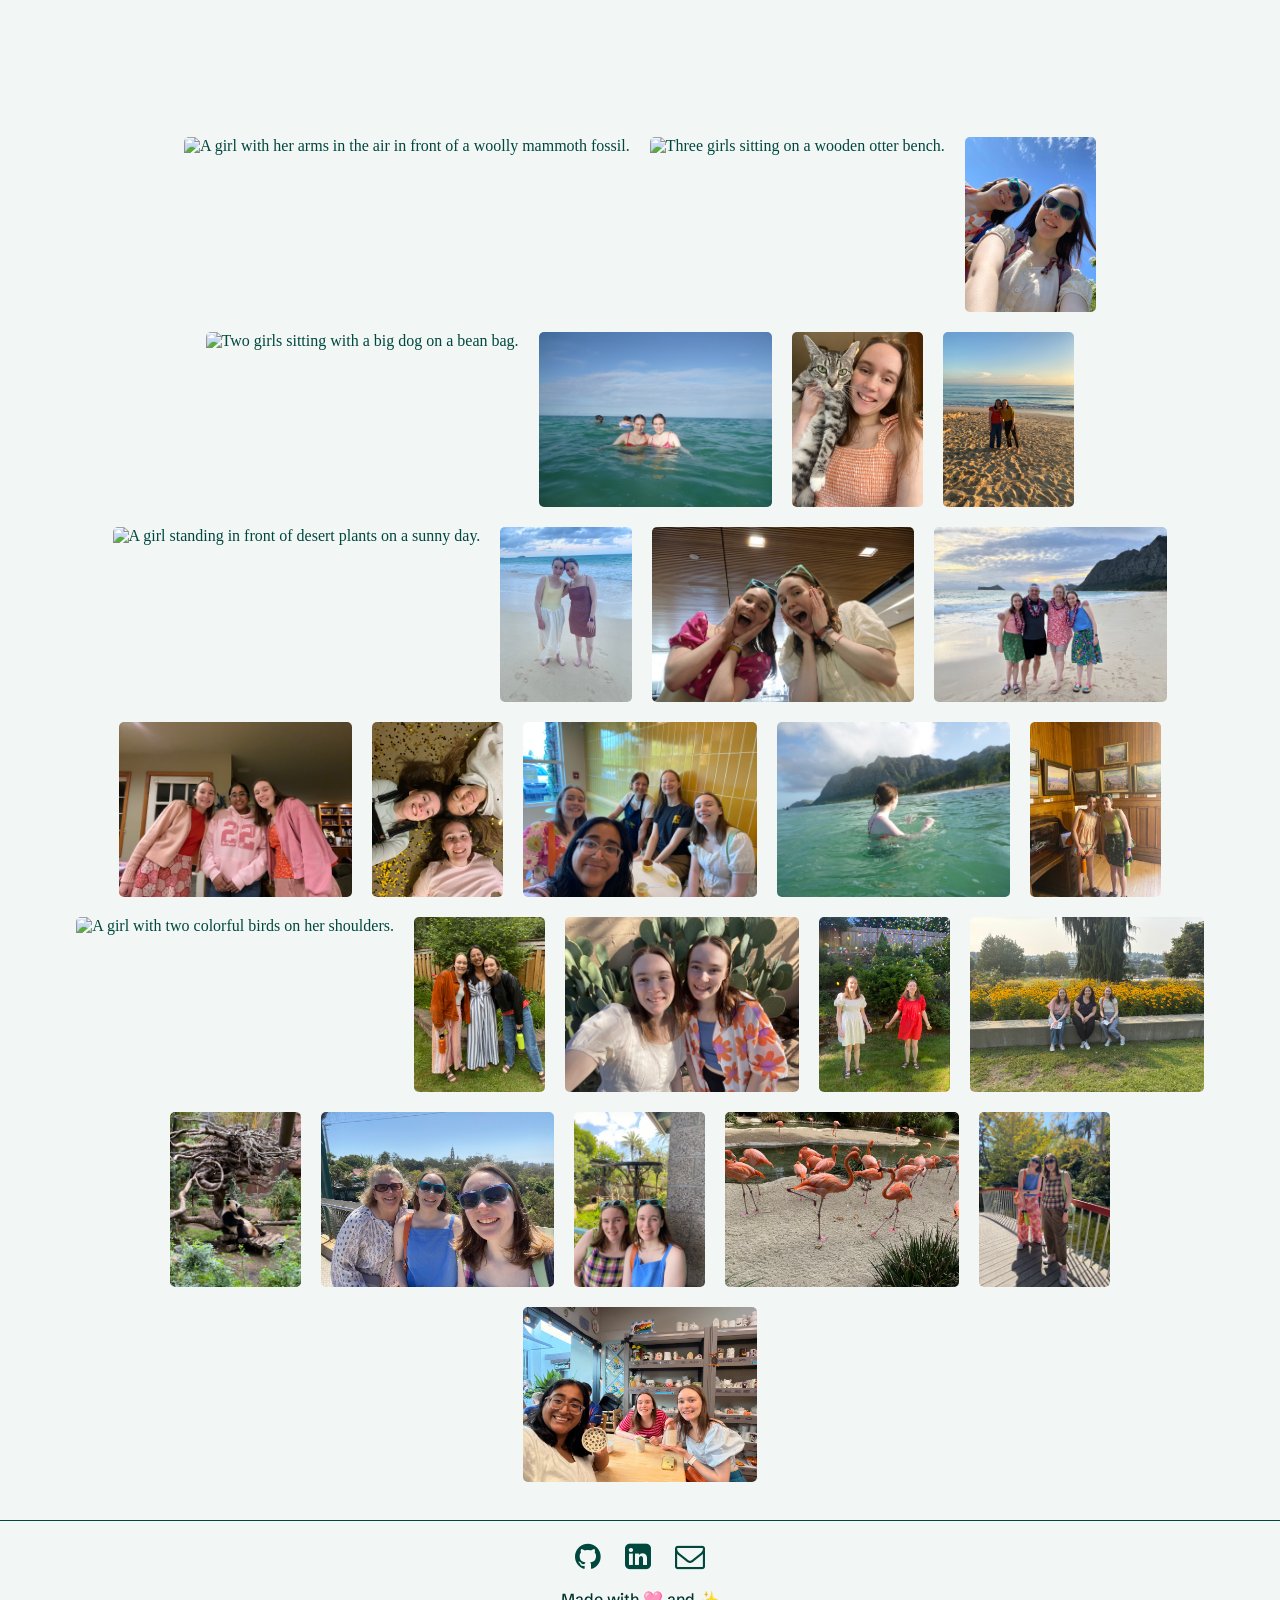
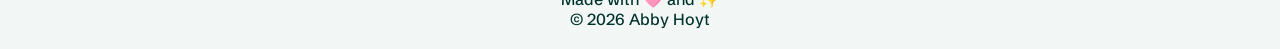
==== commit 76ffd20c: "Added pictures and extended coding page scroll div." ====
--- a/index.html
+++ b/index.html
@@ -23,7 +23,6 @@
     <link rel="preconnect" href="https://fonts.googleapis.com">
     <link rel="preconnect" href="https://fonts.gstatic.com" crossorigin>
     <link href="https://fonts.googleapis.com/css2?family=Schibsted+Grotesk:ital,wght@0,400..900;1,400..900&display=swap" rel="stylesheet">
-
   </head>
   
   <body>
@@ -96,7 +95,13 @@
         <img class="galleryImage" alt="Three girls standing close together outside." src="assets/leenaParty.jpeg" draggable="false"> 
         <img class="galleryImage" alt="Two girls standing in front of a cactus on a sunny day." src="assets/cactusSelfie.jpeg" draggable="false">  
         <img class="galleryImage" alt="Two girls wearing dresses throwing rainbow confetti in the air in front of a hill of plants." src="assets/birthdayConfetti.png" draggable="false">
-        <img class="galleryImage" alt="Three girls sitting in front of yellow flowers." src="assets/MOHAIFlowers.jpeg" draggable="false">    
+        <img class="galleryImage" alt="Three girls sitting in front of yellow flowers." src="assets/MOHAIFlowers.jpeg" draggable="false"> 
+        <img class="galleryImage" alt="A panda sitting on a wooden structure eating bamboo." src="assets/pandaSanDiegoZoo.png" draggable="false">  
+        <img class="galleryImage" alt="Three girls in sunglasses in front of many lush green trees and a bright blue sky." src="assets/bridgeSanDiegoZoo.png" draggable="false">  
+        <img class="galleryImage" alt="Two girls with sunglasses standing in front of a koala habitat." src="assets/koalaSanDiegoZoo.png" draggable="false">  
+        <img class="galleryImage" alt="Many pink flamingoes near sand and water." src="assets/flamingoesSanDiegoZoo.png" draggable="false">    
+        <img class="galleryImage" alt="Two girls standing on a small red bridge above a koi pond." src="assets/koiPondSanDiegoZoo.png" draggable="false">  
+        <img class="galleryImage" alt="Three girls sitting at a wooden table holding painted pottery." src="assets/paintTheTown2.png" draggable="false">  
       </section>
     </div>
 
--- a/style.css
+++ b/style.css
@@ -120,6 +120,7 @@
         position: absolute;
         right: 0;
         top: 0;
+        margin-top: 10px;
     }
 
     .navBar.responsive a {
@@ -211,7 +212,7 @@
     background-color: #DDEAE5;
     border: 3px solid #00473e;
     border-radius: 10px;
-    max-height: 425px;
+    max-height: 500px;
     max-width: 500px;
     overflow-y: auto;
     justify-content: center;
